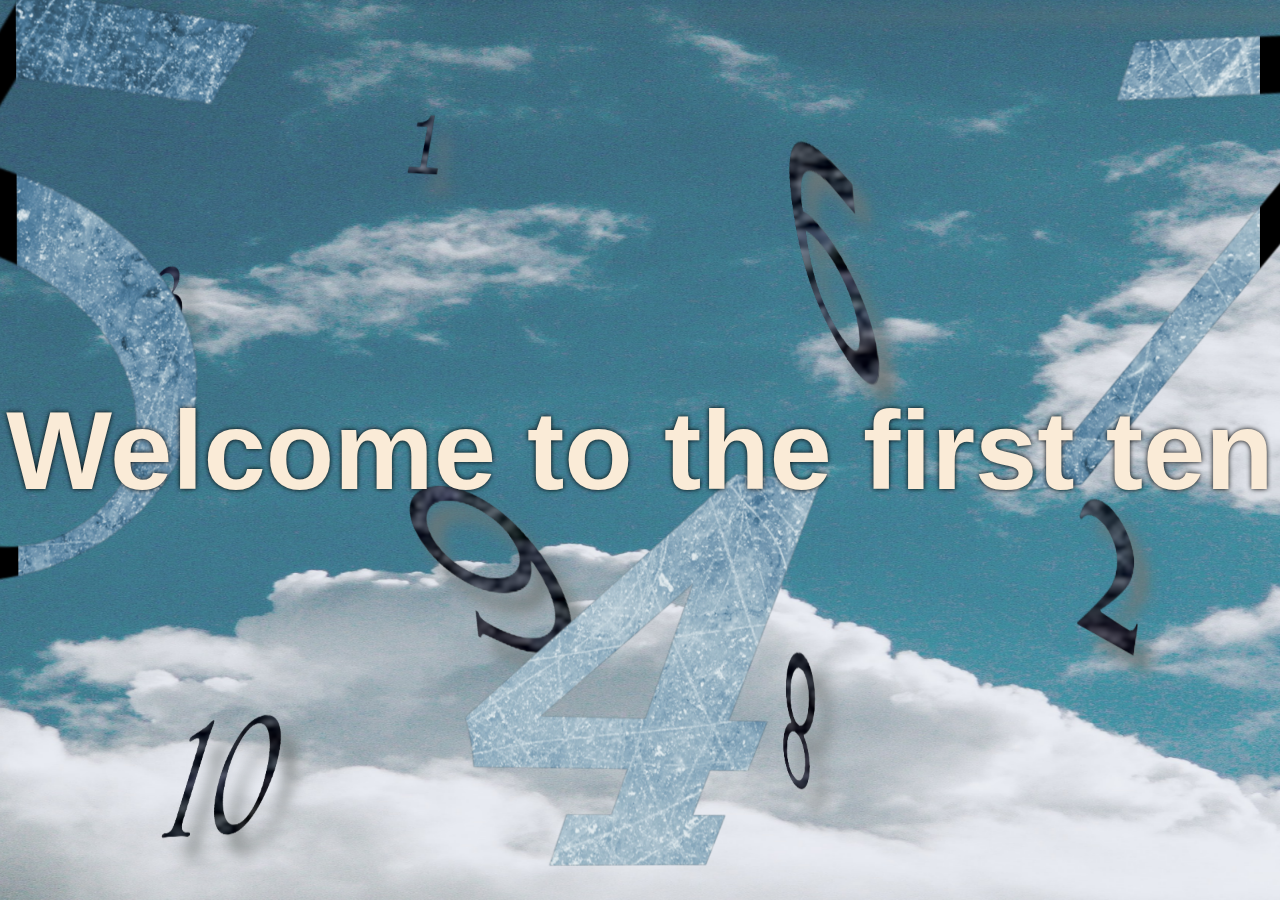
==== index.html @ 98a326d5 "Almost done" ====
<!DOCTYPE html>
<html lang="en">
<head>
    <meta charset="UTF-8">
    <meta http-equiv="X-UA-Compatible" content="IE=edge">
    <meta name="viewport" content="width=device-width, initial-scale=1.0">
    <title>Document</title>
    <link rel="stylesheet" href="style.css">
</head>
<body>
    <div class="wrapper">
        <header>
            <img src="image/chris-nguyen-lbmrrNgq2lo-unsplash.jpg" alt="" class="background">
            <img src="image/numLayer2.png" alt="" class="midground">
            <img src="image/numLayTake1.png" alt="" class="forground">
            <h1 class="title">Welcome to the first ten</h1>
        </header>

        <div class="navigation">
            <ul>
                <li><a href="index.html">Home</a></li>
                <li><a href="about.html">About Me</a></li>
            </ul>
        </div>


         <div class="intro">
           <p class="first-p"> 
             The First Ten is a colection of simple beginner JavaScript projecs inspired by
            a list on 
            <a href="https://www.codecademy.com/resources/blog/10-javascript-code-challenges-for-beginners/" 
            target="_blank">Codecademy</a>. 
            These projects help introduce 
            basic skills that can be used in data analitics, for manipulating HTML objects, and
            just a place to start when no ideas for beginner projects come to mind.
            </p>
            <p>
              I found myself stuck after spending a few hours a day over the course of the month 
            studing on <a href="https://scrimba.com/dashboard#overview" target="_blank">Scrimba</a> 
            working on their frontend
            career path. I found myself unable to focus on the lessons and decided to focus on
            a project for a few weeks that would force me to learn on my own and develope ideas.  
            </p>
            <p class="last-p">
               Below you will find the collection of these projects along with a brief description
            found from codecademy's website. Above you can find out more about me and my journey
            to finally learn how to code at the age of 39. Thank you for taking a look.   
            </p>
        </div>
        
        <div class="cards">
            <a href="The first 10/Sort array by number value/index.html" target="_blank">
            <div class="card">
                <div class="card-head">
                    <h3>Sort Numbers By Value</h3>
                </div>
                <div class="card-body">
                    <p>Sort an array of numbers by their value</p>
                </div>
            </div>
            </a>
           
            <a href="The first 10/Measurement converter/index.html" target="_blank">
            <div class="card">
                <div class="card-head">
                    <h3>Unit converter</h3>
                </div>
                <div class="card-body">
                    <p>Convert imperial to metric</p>
                </div>
            </div>
            
            </a>
            <a href="The first 10/multiplication table/index.html" target="_blank">
            <div class="card">
                <div class="card-head">
                    <h3>Multiplication Table</h3>
                </div>
                <div class="card-body">
                    <p>Make a grid style multiplication table with the span of any two numbers</p>
                </div>
            </div>
            </a>
            
            
            <a href="The first 10/Add an array/index.html" target="_blank">
                <div class="card">
                    <div class="card-head">
                        <h3>Add a list of numbers</h3>
                    </div>
                    <div class="card-body">
                        <p>Input a list of numbers and add them together</p>
                </div>
            </div>
            </a>
            <a href="The first 10/divisable by 10" target="_blank">
            <div class="card">
                <div class="card-head">
                    <h3>Is it divisable by 10? Find out!</h3>
                </div>
                <div class="card-body">
                    <p>Enter any number and find out if it is divisable by 10.</p>
                </div>
            </div>
        </a>
        <a href="The first 10/even and odd/index.html" target="_blank">
            <div class="card">
                <div class="card-head">
                    <h3>Even and odd</h3>
                </div>
                <div class="card-body">
                    <p>Enter a range of numbers and get a list of all evens and odds</p>
                </div>
            </div>
        </a>
        <a href="The first 10/Reverse an array/index.html" target="_blank">
            <div class="card">
                <div class="card-head">
                    <h3>Order an array</h3>
                </div>
                <div class="card-body">
                    <p>Put in a random list of numbers and organize them</p>
                </div>
            </div>
        </a>
        
        
        
        <!-- left off here -->
        
        <a href="#" target="_blank">
            <div class="card">
                <div class="card-head">
                    <h3>High to Low</h3>
                </div>
                <div class="card-body">
                    <p>Lorem ipsum dolor sit amet, consectetur adipisicing elit. Itaque, laudantium?</p>
                </div>
            </div>
        </a>
        <a href="#" target="_blank">
            <div class="card">
                <div class="card-head">
                    <h3>High to Low</h3>
                </div>
                <div class="card-body">
                    <p>Lorem ipsum dolor sit amet, consectetur adipisicing elit. Itaque, laudantium?</p>
                </div>
            </div>
            </a>
            <a href="#" target="_blank">
            <div class="card">
                <div class="card-head">
                    <h3>High to Low</h3>
                </div>
                <div class="card-body">
                    <p>Lorem ipsum dolor sit amet, consectetur adipisicing elit. Itaque, laudantium?</p>
                </div>
            </div>
            </a>
            
        </div>
        
        <footer>
            <p>Lorem ipsum dolor sit amet consectetur, adipisicing elit. Error, mollitia?</p>
        </footer>
    </div>
</body>
</html>
---- style.css ----
body{
    margin: 0;
    background-color: #333;
    font-family:Arial, Helvetica, sans-serif;
}

.title {
    font-size: 7rem;
    color: antiquewhite;
    text-shadow: 0 0 5px black;
    margin: 0;
}

p, ul {
    font-size: 2rem;
    padding: 2rem;
    color: antiquewhite;
    margin: 0;
}

li, ul {
    margin: 0;
    padding: 5px 0;
}

p, .about-el {
    background-color: #333;
}



.wrapper{
    height: 100vh;
    overflow-y: auto;
    overflow-x: hidden;
    perspective: 10px;
}

header{
    position: relative;
    display: flex;
    justify-content: center;
    align-items: center;
    height: 100%;
    transform-style: preserve-3d;
    z-index: -1;
}

.background{
    transform: translateZ(-20px) scale(4);
    height: 100%;
    width: 100%;

}

.midground{
    transform: translateZ(-10px) scale(2);
    height: 100%;
    width: 100%;
}

.forground{
    transform: translateZ(-5px) scale(1.5);
    height: 100%;
    width: 100%;
}

.background,
.forground,
.midground{
    position: absolute;
    /* height: 100%;
    width: 100%; */
    /* object-fit: cover; */
    z-index: -1;
}
.navigation ul{
    display: flex;
    flex-direction: row;
    justify-content: space-around;
    list-style: none;
}

.navigation {
    background-image: linear-gradient(black, #333, black);
    position: sticky;
    top: 0px;
}

.first-p{
    padding-top: 150px;
}

.last-p{
    padding-bottom: 150px;
}

ul, a {
    text-decoration: none;
    color: #7474ff;
}

/* this is for the cards */
.cards{
    border: 1px solid black;
    background-color: rgb(207, 207, 207);
    background-image: url("image/chris-nguyen-lbmrrNgq2lo-unsplash.jpg");
    background-repeat: no-repeat;
    background-size: cover;
    color: #333;
    display: grid;
    grid-template-columns: auto auto auto;
    gap: 10px 10px;
    align-items: center;
    justify-content: center;
    gap: 40px;
    padding: 150px 0px;
}

.card-head {
    background-color: #5e6369;
    color: antiquewhite;
}

h3 {
    margin: 0;
    padding: 10px;
}

.card {
    border: 1px solid rgb(77, 77, 77);
    max-width: 300px;
    box-shadow: 3px 3px 25px rgb(0, 0, 0);
    border-radius: 7px;
    overflow: hidden;

}

.card-body p{
    background-color: #3a3d42;
}

/* This is the footer */

footer p {
    font-size: 16px;
    text-align: center;
}
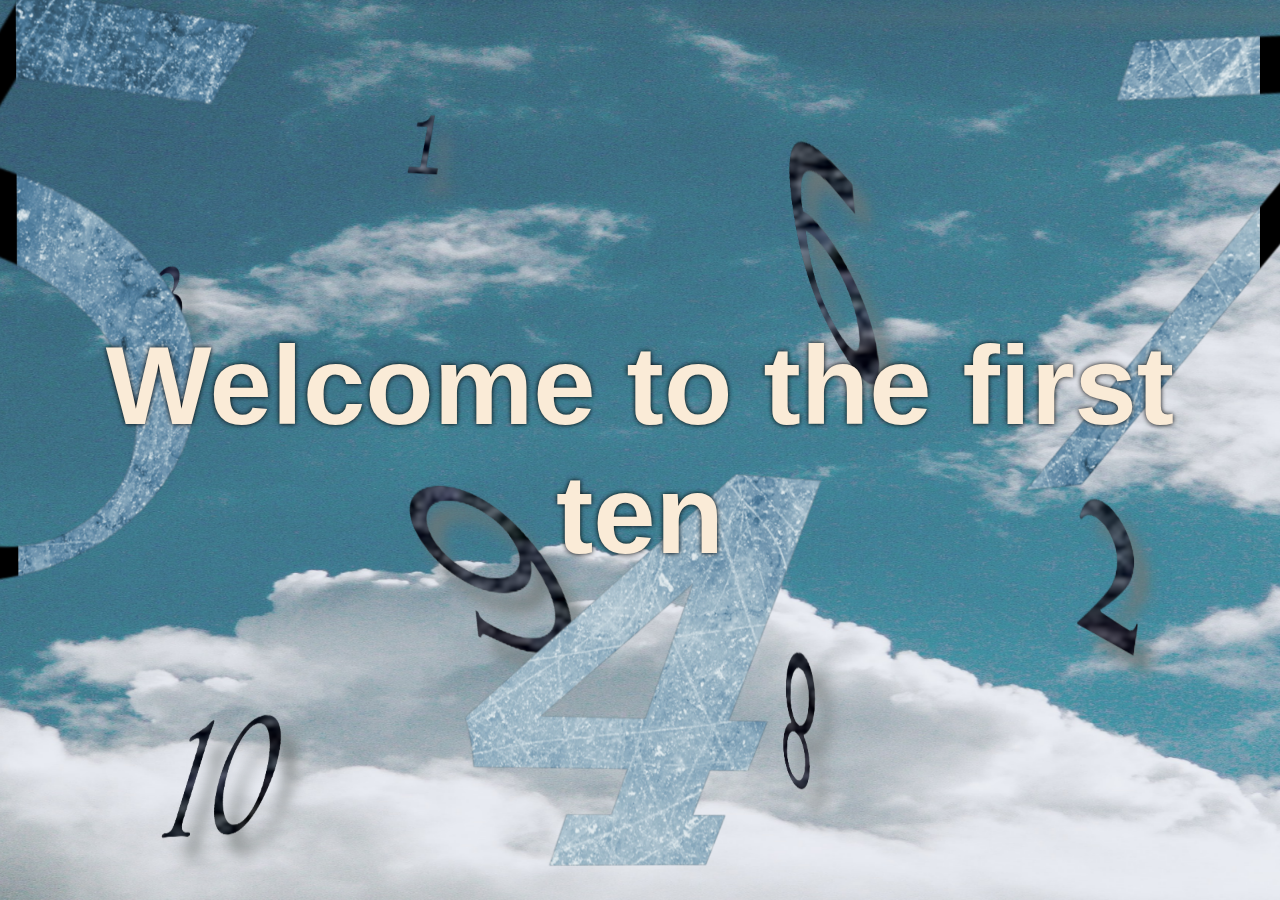
==== commit 69264218: "added an additional projects page" ====
--- a/index.html
+++ b/index.html
@@ -20,6 +20,7 @@
             <ul>
                 <li><a href="index.html">Home</a></li>
                 <li><a href="about.html">About Me</a></li>
+                <li><a href="additionalProjects.html">Additional Projects</a></li>
             </ul>
         </div>
 
@@ -39,12 +40,13 @@
             studing on <a href="https://scrimba.com/dashboard#overview" target="_blank">Scrimba</a> 
             working on their frontend
             career path. I found myself unable to focus on the lessons and decided to focus on
-            a project for a few weeks that would force me to learn on my own and develope ideas.  
+            a project for a few weeks that would force me to learn on my own and develop ideas.  
             </p>
             <p class="last-p">
                Below you will find the collection of these projects along with a brief description
             found from codecademy's website. Above you can find out more about me and my journey
-            to finally learn how to code at the age of 39. Thank you for taking a look.   
+            to finally learn how to code at the age of 39, along with my other projects. 
+            Thank you for taking a look.   
             </p>
         </div>
         
@@ -123,46 +125,44 @@
                 </div>
             </div>
         </a>
-        
-        
-        
-        <!-- left off here -->
-        
-        <a href="#" target="_blank">
+                      
+        <a href="The first 10/how many vowels/index.html" target="_blank">
             <div class="card">
                 <div class="card-head">
-                    <h3>High to Low</h3>
+                    <h3>How many vowels?</h3>
                 </div>
                 <div class="card-body">
-                    <p>Lorem ipsum dolor sit amet, consectetur adipisicing elit. Itaque, laudantium?</p>
+                    <p>Just enter any sentence to find out how many vowels there are</p>
                 </div>
             </div>
         </a>
-        <a href="#" target="_blank">
+        
+        <a href="The first 10/remove spaces/index.html" target="_blank">
             <div class="card">
                 <div class="card-head">
-                    <h3>High to Low</h3>
+                    <h3>No need for spaces</h3>
                 </div>
                 <div class="card-body">
-                    <p>Lorem ipsum dolor sit amet, consectetur adipisicing elit. Itaque, laudantium?</p>
+                    <p>Enter any sentence and it will remove all of the spaces</p>
                 </div>
             </div>
-            </a>
-            <a href="#" target="_blank">
+        </a>
+
+        <a href="The first 10/Filter negetive numbers/index.html" target="_blank">
             <div class="card">
                 <div class="card-head">
-                    <h3>High to Low</h3>
+                    <h3>Filter negetive numbers</h3>
                 </div>
                 <div class="card-body">
-                    <p>Lorem ipsum dolor sit amet, consectetur adipisicing elit. Itaque, laudantium?</p>
+                    <p>Filter a list of possitive and negitive numbers.</p>
                 </div>
             </div>
-            </a>
+        </a>
             
         </div>
         
         <footer>
-            <p>Lorem ipsum dolor sit amet consectetur, adipisicing elit. Error, mollitia?</p>
+            <p>Website designed by Brian Fitzwater. 2023</p>
         </footer>
     </div>
 </body>
--- a/style.css
+++ b/style.css
@@ -5,10 +5,16 @@
 }
 
 .title {
+    text-align: center;
     font-size: 7rem;
     color: antiquewhite;
     text-shadow: 0 0 5px black;
     margin: 0;
+    padding: 0 3rem 0 3rem;
+}
+
+.about-el {
+    padding-top: 3rem;
 }
 
 p, ul {
@@ -100,6 +106,10 @@
     color: #7474ff;
 }
 
+.add-pro-about p{
+    padding: 50px 20px;
+}
+
 /* this is for the cards */
 .cards{
     border: 1px solid black;
@@ -109,20 +119,34 @@
     background-size: cover;
     color: #333;
     display: grid;
-    grid-template-columns: auto auto auto;
-    gap: 10px 10px;
+    grid-template-columns: auto;
     align-items: center;
     justify-content: center;
     gap: 40px;
     padding: 150px 0px;
 }
 
-.card-head {
+.card-head,
+.card-head a,
+.card-head p {
     background-color: #5e6369;
     color: antiquewhite;
 }
 
-h3 {
+.card-head p {
+    font-size: 1rem ;
+}
+
+.card:hover > .card-head,
+.card-head > .card-head p,
+.card-head > .card-head a,
+.card-head > u {
+    background-color: #7474ff;
+    text-shadow: 0 0 10px black;
+}
+
+.card-head p,
+ h3 {
     margin: 0;
     padding: 10px;
 }
@@ -136,11 +160,35 @@
 
 }
 
-.card-body p{
+.card-body {
     background-color: #3a3d42;
 }
 
+.card:hover > .card-body p{
+    background-color: #ababff;
+    text-shadow: 0 0 5px rgb(134, 134, 134);
+    color: #333;
+}
+
+/* This controls responsive layout for mobile */
+
+@media (min-width: 600px) {
+    .cards {
+        grid-template-columns: auto auto;
+    }
+}
+
+@media (min-width: 900px) {
+    .cards {
+        grid-template-columns: auto auto auto;
+    }
+}
+
 /* This is the footer */
+
+footer {
+    border-top: 2px solid black;
+}
 
 footer p {
     font-size: 16px;
